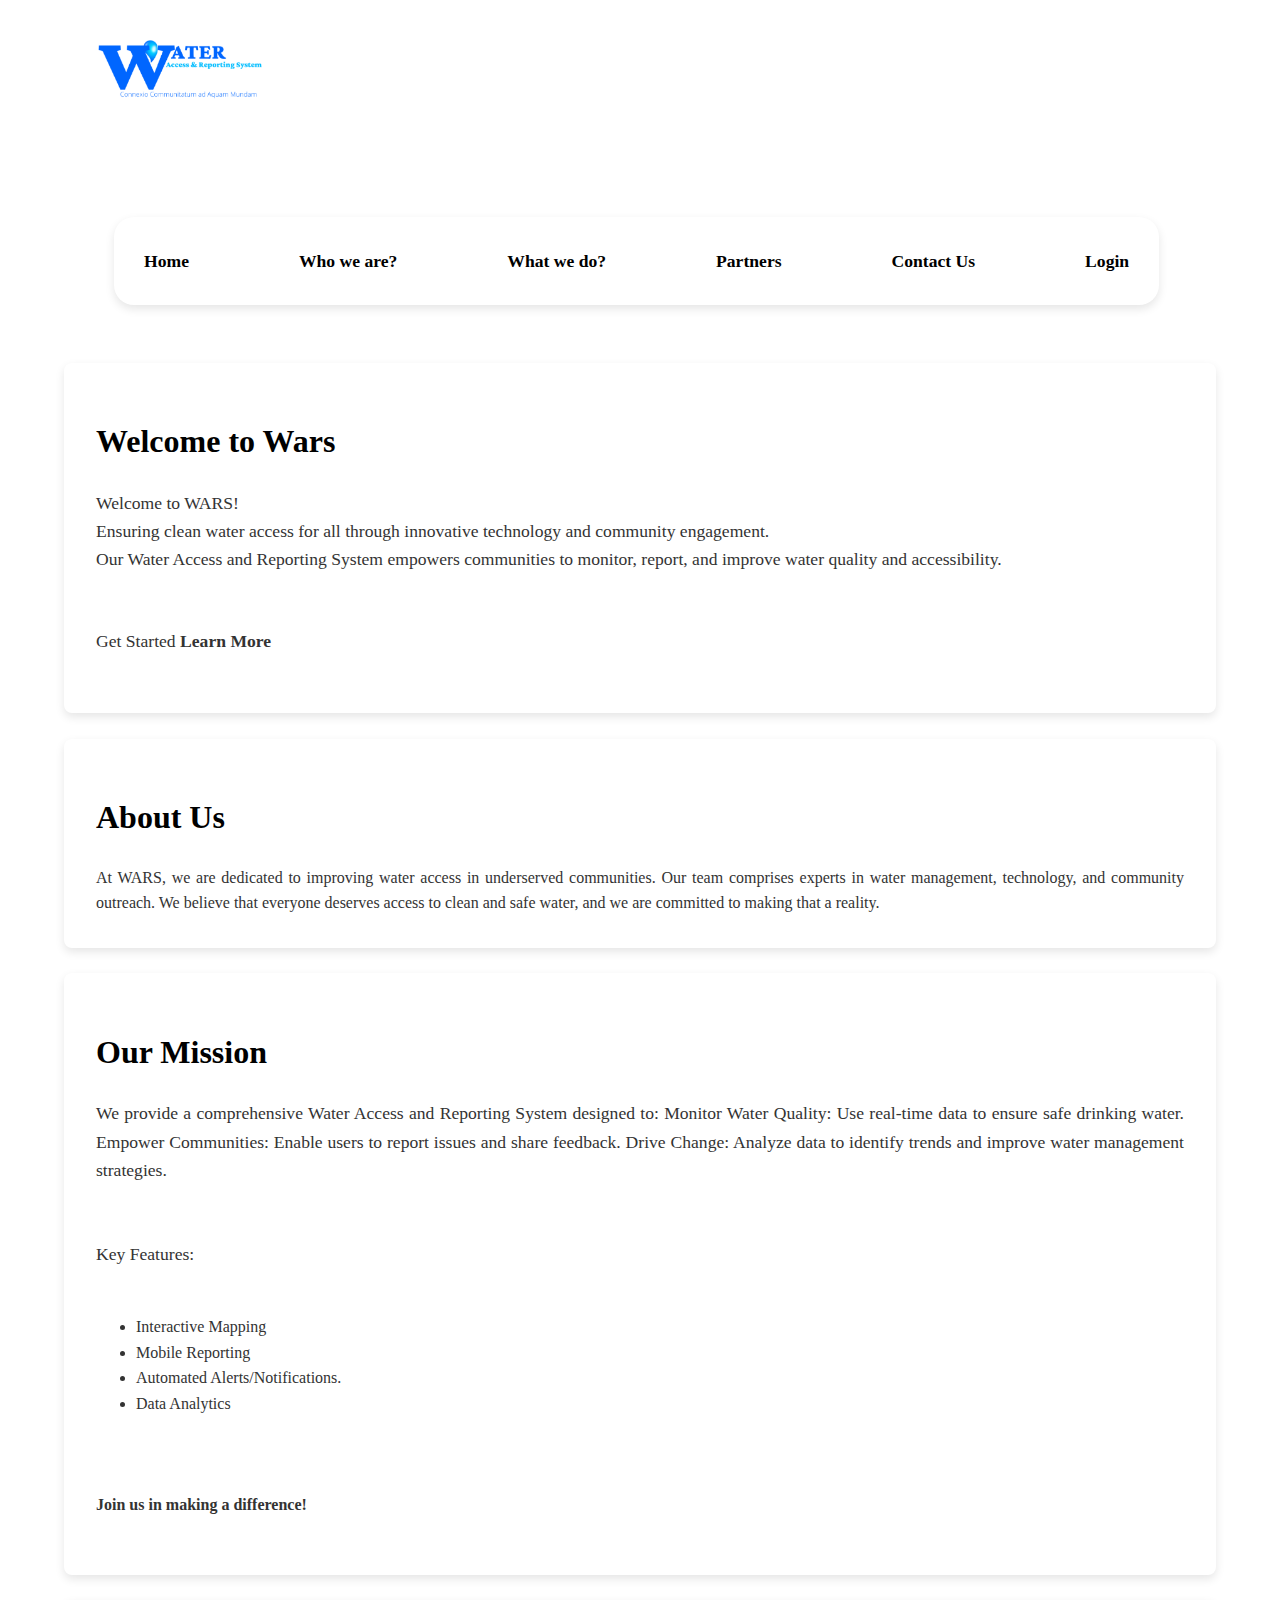
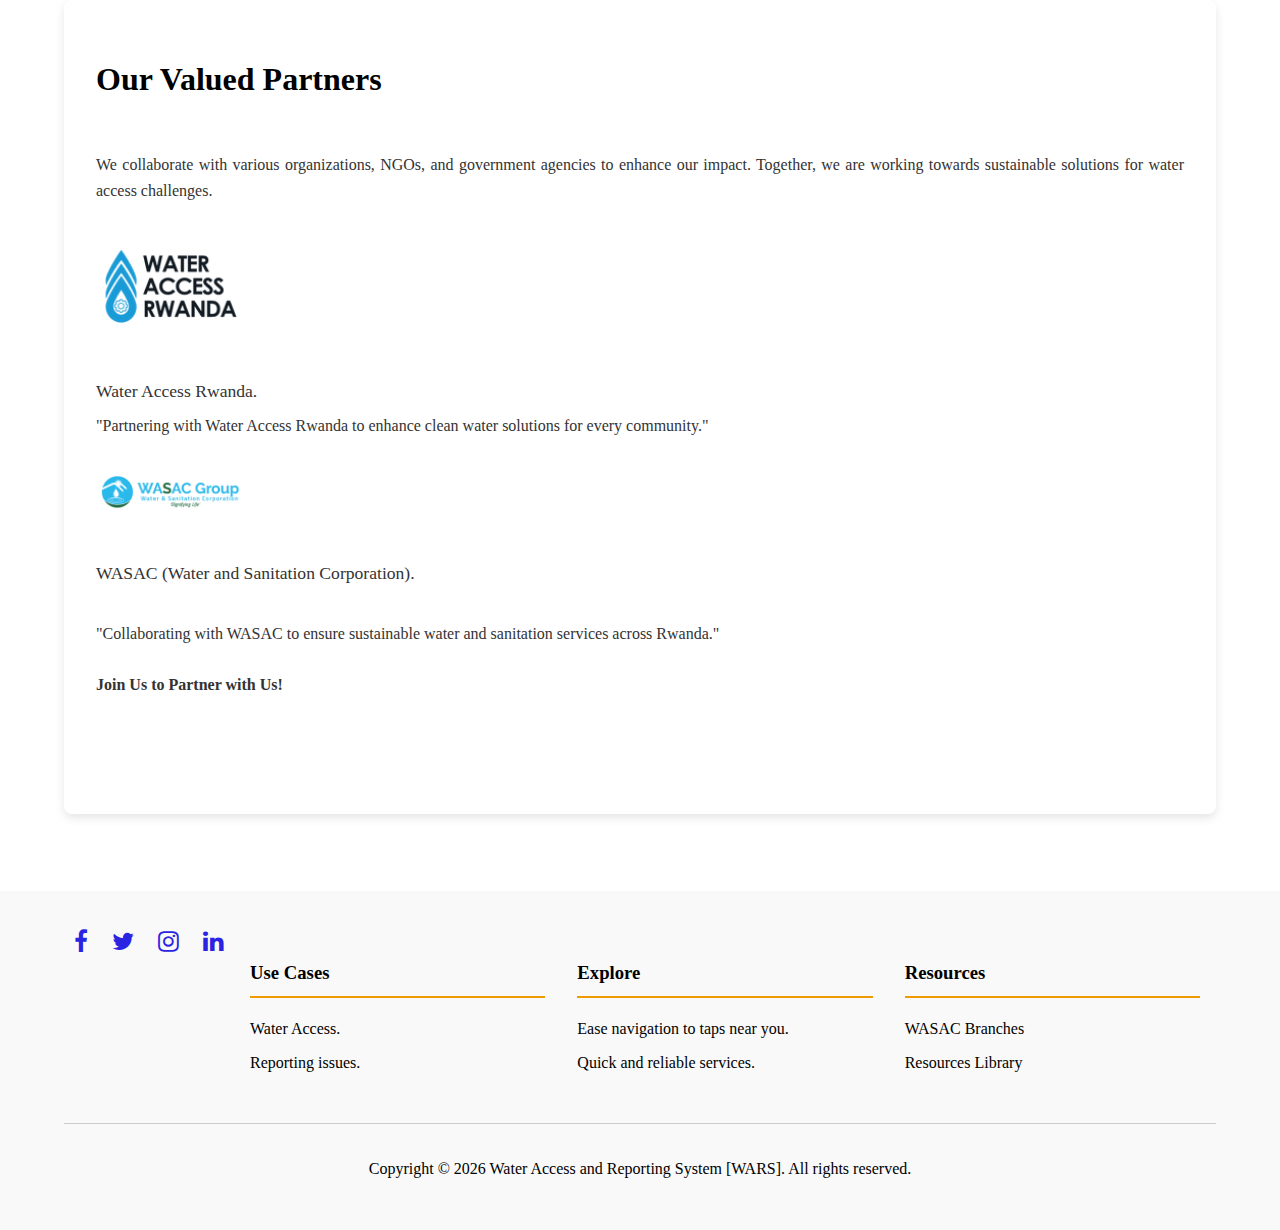
==== public/index.html @ 9cbe5df3 "pushing first files" ====
<!DOCTYPE html>
<html lang="en">
<head>
    <meta charset="UTF-8">
    <meta name="viewport" content="width=device-width, initial-scale=1.0">
    <title>WARS - Home</title>
    <link rel="stylesheet" href="styles.css">
    <link rel="stylesheet" href="https://cdnjs.cloudflare.com/ajax/libs/font-awesome/4.7.0/css/font-awesome.min.css">
    <link rel="preconnect" href="https://fonts.googleapis.com">
<link rel="preconnect" href="https://fonts.gstatic.com" crossorigin>
<link href="https://fonts.googleapis.com/css2?family=EB+Garamond:ital,wght@0,400..800;1,400..800&family=Noto+Sans:ital,wght@0,100..900;1,100..900&display=swap" rel="stylesheet">
</head>
<body>
    <header>
        <div class="logo">
            <img src="wars_logo.png" alt="wars logo">
        </div>
        <br>
        <br>
        <nav>
            <ul class="nav-bar">
                <li>
                    <a href="#welcome">Home</a>
                </li>
                <li>
                    <a href="#about">Who we are?</a>
                </li>
                <li>
                    <a href="#mission">What we do?</a>
                </li>
                <li>
                    <a href="#partners">Partners</a>
                </li>
                <li>
                    <a href="#">Contact Us</a>
                </li>
                <li>
                    <a href="login.html">Login</a>
                </li>
            </ul>

        </nav>
    </header>
    <!-- nav menu complete -->

    <div class="welcome" id="welcome">
        <h1>Welcome to Wars</h1>
        <p>Welcome to WARS!
            <br>
            Ensuring clean water access for all through innovative technology and community engagement. 
            <br>
            Our Water Access and Reporting System empowers communities to monitor, report, and improve water quality and accessibility.
            <br>
            <br>
            <p id="learn">Get Started <b>Learn More</b></p></p>
    </div>
    <div class="about" id="about">
        <h1>About Us</h1>
        At  WARS,

        we are dedicated to improving water access in underserved communities. Our team comprises experts in water
        management, technology, and community outreach. We believe that everyone deserves access to clean and safe water, and we are committed to making that a reality.
    </div>
    <div class="mission" id="mission">
        <h1>Our Mission</h1>
      <p>
            We provide a comprehensive Water Access and Reporting System designed to:

            Monitor Water Quality: Use real-time data to ensure safe drinking water.
            Empower Communities: Enable users to report issues and share feedback.
            Drive Change: Analyze data to identify trends and improve water management strategies.
            <br>
            <br>
            <br>
            Key Features:
            <br>
            <br>
            <ul>
                <li>Interactive Mapping</li>
                <li>Mobile Reporting</li>
                <li>  Automated Alerts/Notifications.</li>
                <li>Data Analytics</li>
            </ul>
            <br>
            <br>
            <b class="join">Join us in making a difference!</b>
      </p>
    </div>
    <div class="partners" id="partners">
        <div class="partners-text">
            <h1>Our Valued Partners</h1>
            <br>
            We collaborate with various organizations, NGOs, and government agencies to enhance our impact. Together, we are working towards sustainable solutions for water access challenges.
            <br>
            <br>
            <div class="water-access">
                <img src="water-access-logo.png" alt="Water Access Logo">
                <p>
                   <p id="water"> Water Access Rwanda.</p>
                    <br>
                    "Partnering with Water Access Rwanda to enhance clean water solutions for every community."
                </p>
            </div>
            <div class="partners-text">
                <div class="wasac">
                    <img src="wasac-logo.png" alt="Wasac Logo">
                    <p>
                        <p id="wasac">WASAC (Water and Sanitation Corporation).</p>
                        <br>
                        <br>
                        "Collaborating with WASAC to ensure sustainable water and sanitation services across Rwanda."
                    </p>
                </div>
            </div>
            <b class="join">Join Us to Partner with Us!</b>
        </div>
        <br>
        <br>
        <br>
    </div>
    <br>
    <br>
    <footer>
        <div>
        </div>
        <div class="social-media" id="footer">
            <a href="https://www.facebook.com/"><i class="fa fa-facebook"></i></a>
            <a href="https://twitter.com/"><i class="fa fa-twitter"></i></a>
            <a href="https://www.instagram.com/"><i class="fa fa-instagram"></i></a>
            <a href="https://www.linkedin.com/"><i class="fa fa-linkedin"></i></a>
        </div>
        <div class="use-cases">
            <h3>Use Cases</h3>
            <ul>
                <li>Water Access.</li>
                <li>Reporting issues.</li>
            </ul>
        </div>
        <div class="explore">
            <h3>Explore</h3>
            <ul>
                <li>Ease navigation to taps near you.</li>
                <li>Quick and reliable services.</li>
            </ul>
        </div>
        <div class="resources">
            <h3>Resources</h3>
            <ul>
                <li>WASAC Branches</li>
                <li>Resources Library</li>
            </ul>
        </div>
        <div class="footer">
            <p>Copyright &copy; <span id="year"></span> Water Access and Reporting System [WARS]. All rights reserved.</p>
        </div>
    </footer>
    <script src="script.js"></script>
</body>
</html>
---- public/styles.css ----
/* General Styles */
body {
    font-family: 'Garamond', serif;
    margin: 0;
    padding: 0;
    line-height: 1.6;
    color: #333;
    background-color: #ffffff;
}

header {
    background: #ffffff;
    color: #000;
    display: flex;
    flex-direction: column; /* Stack logo and nav vertically */
    align-items: flex-start; /* Align logo to the left */
    padding: 1rem 5%;
    box-sizing: border-box; /* Ensure padding doesn't add extra width */
}

.logo img {
    width: 200px; /* Adjusted for better responsiveness */
    padding: 10px;
    border-radius: 5px;
}

/* Navigation Bar */
nav .nav-bar {
    align-items: center;
    width: 100%; /* Ensure full width */
    background-color: #ffffff; /* Match header background */
    display: flex;
    justify-content: flex-start; /* Align nav items to the left */
    list-style: none;
    position: relative;
    left: 50px;
    padding: 0;
    border-radius: 20px;
    margin-top: 0px; /* Space below the logo */
    box-shadow: 0 4px 10px rgba(0, 0, 0, 0.1);
    gap:50px;
}

nav .nav-bar li {
    padding:30px; /* Space for the underline */
    border-radius: 15px;
}

nav .nav-bar li a {
    font-size: 1.1rem;
    color: #000;
    text-decoration: none;
    font-weight: bold;
    position: relative; /* Needed for underline effect */
    transition: color 0.3s;
}

nav .nav-bar li a::after {
    content: '';
    position: absolute;
    bottom: -3px; /* Place line slightly below the text */
    left: 0;
    width: 0;
    height: 2px;
    background-color: #ee9b00; /* Line color */
    transition: width 0.3s ease;
}

nav .nav-bar li a:hover::after {
    width: 100%; /* Expand underline on hover */
}

nav .nav-bar li a:hover {
    color: #ee9b00; /* Text color on hover */
}

/* Section Styling */
.welcome, .about, .mission, .partners {
    text-align: justify;
    background: #fff;
    border-radius: 8px;
    margin: 2% 5%;
    padding: 2rem;
    box-shadow: 0 4px 10px rgba(0, 0, 0, 0.1);
}

h1 {
    color: #000;
    text-align: justify;
}

.welcome p, .about p, .mission p, .partners p {
    text-align: justify;
    font-size: 1.1rem;
}

.partners .mission b{
    font-weight: bolder;
}
#water  {
    margin: 0.5rem 0;
    position: relative; /* Needed for the pseudo-element */
    display: inline-block; /* Ensures correct width for underline */
    transition: color 0.3s, transform 0.3s;
}

#water:hover {
    cursor: pointer;
    color: #ee9b00; /* Accent color on hover */
    transform: translateX(5px); /* Moves the text slightly to the right */
}

#water::after {
    content: ''; /* Necessary for the pseudo-element to appear */
    position: absolute;
    bottom: -3px; /* Place line slightly below the text */
    left: 0;
    width: 0; /* Initial width is 0 */
    height: 2px; /* Thickness of the underline */
    background-color: #ee9b00; /* Line color */
    transition: width 0.3s ease; /* Smooth transition */
}

#water:hover::after {
    width: 100%; /* Expand underline on hover */
}

/* Add more styles as needed */
#wasac{
    margin: 0.5rem 0;
    position: relative; /* Needed for the pseudo-element */
    display: inline-block; /* Ensures correct width for underline */
    transition: color 0.3s, transform 0.3s;
}

#wasac:hover {
    color: #ee9b00; /* Accent color on hover */
    cursor: pointer;
    transform: translateX(5px); /* Moves the text slightly to the right */
}

#wasac::after {
    content: ''; /* Necessary for the pseudo-element to appear */
    position: absolute;
    bottom: -3px; /* Place line slightly below the text */
    left: 0;
    width: 0; /* Initial width is 0 */
    height: 2px; /* Thickness of the underline */
    background-color: #ee9b00; /* Line color */
    transition: width 0.3s ease; /* Smooth transition */
}

#wasac:hover::after {
    width: 100%; /* Expand underline on hover */
}

.mission .join{
    margin: 0.5rem 0;
    position: relative;
    display: inline-block;
    transition: width 0.3s ease ;
}
.mission .join:hover{
    width: 100%;
    cursor: pointer;
}
.mission .join::after{
    content: ''; /* Necessary for the pseudo-element to appear */
    position: absolute;
    bottom: -3px; /* Place line slightly below the text */
    left: 0;
    width: 0; /* Initial width is 0 */
    height: 2px; /* Thickness of the underline */
    background-color: #ee9b00; /* Line color */
    transition: width 0.3s ease; /* Smooth transition */
}
.mission .join:hover::after{
    width: 20%; /* Expand underline on hover */
}
/* hovering styles for welcome */

#learn {
    margin: 0.5rem 0;
    position: relative; /* Needed for the pseudo-element */
    display: inline-block; /* Ensures correct width for underline */
    transition: color 0.3s, transform 0.3s;
}

#learn:hover {
    color: #ee9b00; /* Accent color on hover */
    transform: translateX(5px); /* Moves the text slightly to the right */
    cursor: pointer;
}

#learn::after {
    content: ''; /* Necessary for the pseudo-element to appear */
    position: absolute;
    bottom: -3px; /* Place line slightly below the text */
    left: 0;
    width: 0; /* Initial width is 0 */
    height: 2px; /* Thickness of the underline */
    background-color: #ee9b00; /* Line color */
    transition: width 0.3s ease; /* Smooth transition */
}

#learn:hover::after {
    width: 100%; /* Expand underline on hover */
}

/* Partner Logos */
.partners img {
    width: 150px;
    margin: 1rem auto;
}
.partners .partners-text .join{
    margin: 0.5rem 0;
    position: relative; /* Needed for the pseudo-element */
    display: inline-block; /* Ensures correct width for underline */
    transition: color 0.3s, transform 0.3s;
}
.partners .partners-text .join:hover {
    transform: translateX(5px); /* Moves the text slightly to the right */
    cursor: pointer;
}
.partners .partners-text .join::after {
    content: ''; /* Necessary for the pseudo-element to appear */
    position: absolute;
    bottom: -3px; /* Place line slightly below the text */
    left: 0;
    width: 0; /* Initial width is 0 */
    height: 2px; /* Thickness of the underline */
    background-color: #ee9b00; /* Line color */
    transition: width 0.3s ease; /* Smooth transition */
}
.partners .partners-text .join:hover::after {
    width: 100%;
}
/* Footer */
footer {
    background: #f9f9f9;
    color: #000;
    display: flex;
    flex-wrap: wrap;
    justify-content:20px;
    padding: 2rem 5%;
}

footer .social-media a {
    color: #2A24E2;
    margin: 0 10px;
    font-size: 1.5rem;
    transition: color 0.3s;
}

footer .social-media a:hover {
    color: #ee9b00;
}

footer .use-cases, .explore, .resources {
    flex: 1;
    margin: 1rem;
    text-align: left;
}

footer h3 {
    border-bottom: 2px solid #ee9b00;
    padding-bottom: 0.5rem;
}

footer ul {
    list-style-type: none;
    padding: 0;
}

footer ul li {
    margin: 0.5rem 0;
    transition: color 0.3s, transform 0.3s;
}

footer ul li:hover {
    color: #ee9b00; /* Accent color on hover */
    transform: translateX(5px); /* Moves the text slightly to the right */
    transition: color 0.3s ease, transform 0.3s ease;
    cursor: pointer;
}
footer ul li::after {
    content: '';
    position: absolute;
    bottom: 0;
    left: 0;
    width: 0;
    height: 2px;
    background-color: #ee9b00;
    transition: width 0.3s ease;
    cursor: pointer;
}

footer ul li:hover::after {
    width: 100%; /* Full width on hover */
    cursor: pointer;
}

.footer {
    flex-basis: 100%;
    text-align: center;
    margin-top: 1rem;
    border-top: 1px solid #ccc;
    padding-top: 1rem;
}

/* Responsive Design */
@media (max-width: 768px) {
    header {
        flex-direction: column;
    }

    nav .nav-bar {
        flex-direction: column;
        align-items: center;
        gap: 10px;
    }

    footer {
        flex-direction: column;
    }

    .welcome, .about, .mission, .partners {
        margin: 4% 2%;
    }
}

/* Responsive Design */
@media (max-width: 768px) {
    header {
        align-items: center; /* Center logo in smaller screens */
    }

    nav .nav-bar {
        flex-direction: column;
        align-items: center;
        gap: 10px;
    }
}
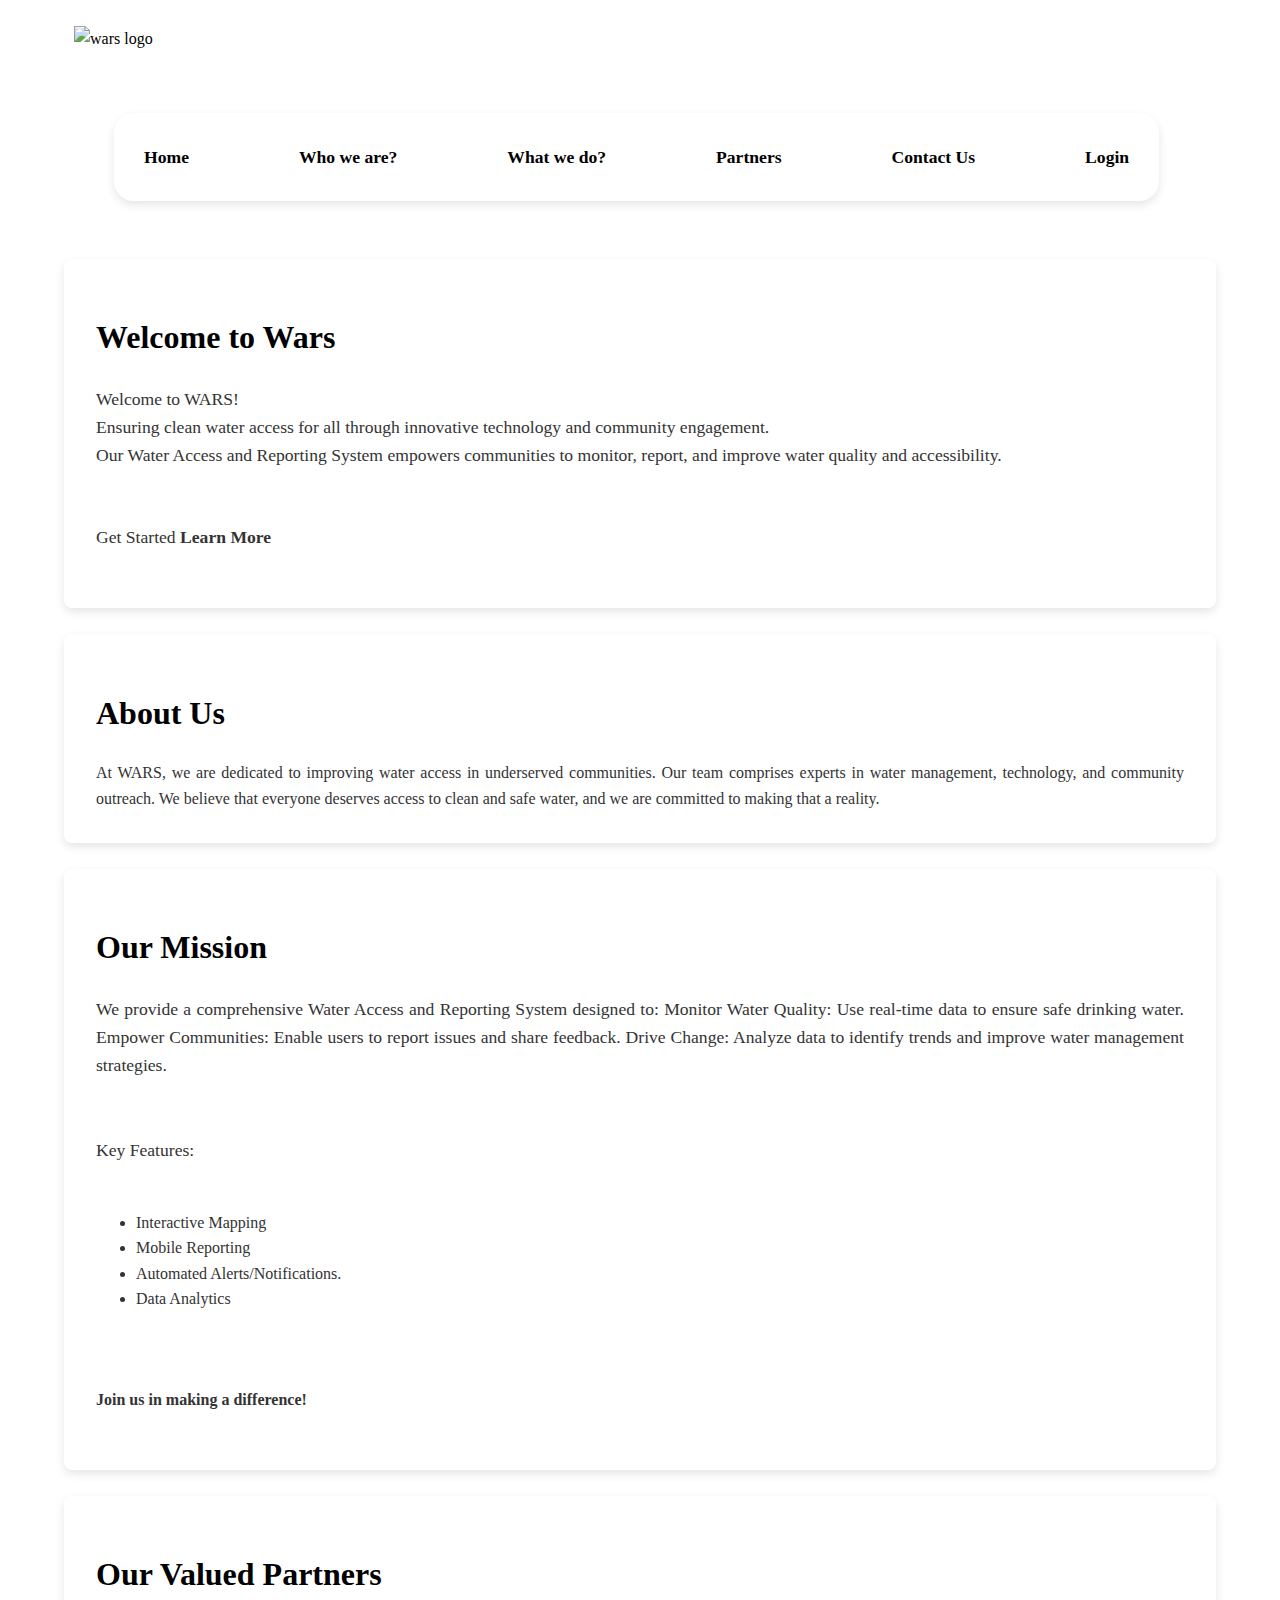
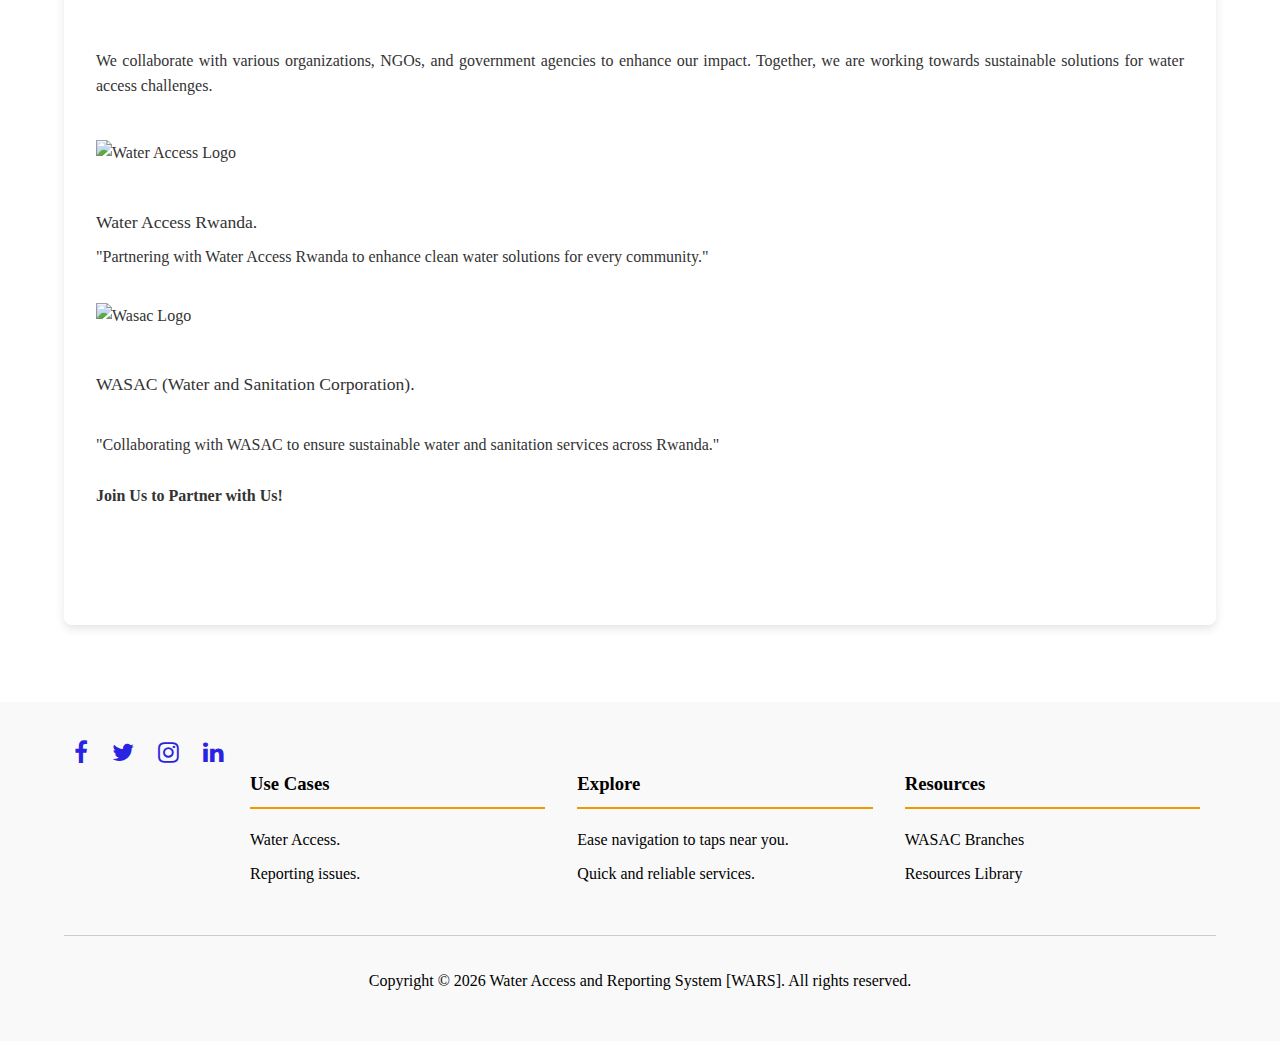
==== commit 6a296581: "upadte all files" ====
--- a/public/index.html
+++ b/public/index.html
@@ -13,7 +13,7 @@
 <body>
     <header>
         <div class="logo">
-            <img src="wars_logo.png" alt="wars logo">
+            <img src="images/front-images/wars_logo.png" alt="wars logo">
         </div>
         <br>
         <br>
@@ -32,7 +32,7 @@
                     <a href="#partners">Partners</a>
                 </li>
                 <li>
-                    <a href="#">Contact Us</a>
+                    <a href="contact.html">Contact Us</a>
                 </li>
                 <li>
                     <a href="login.html">Login</a>
